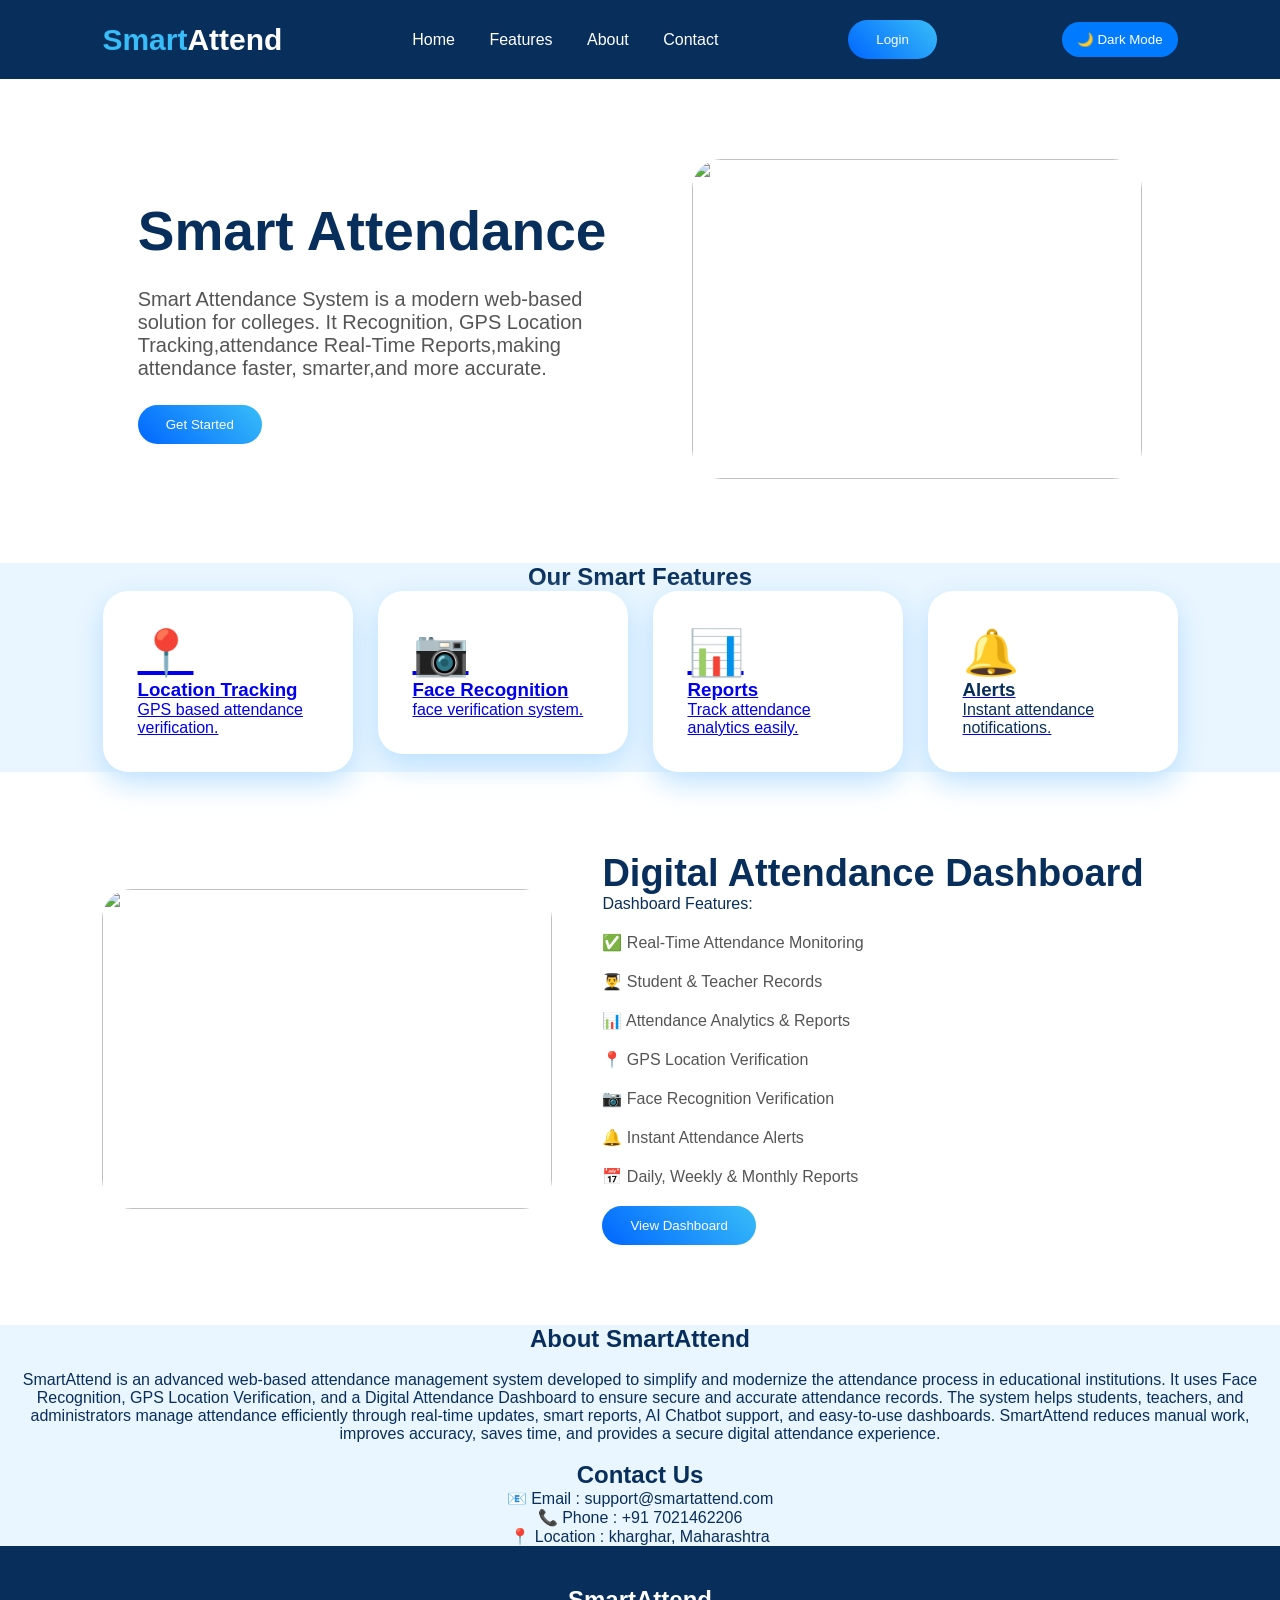
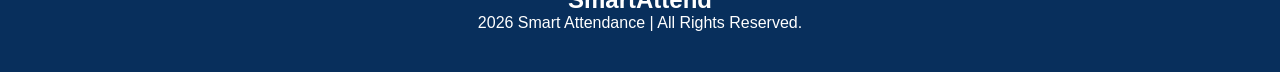
==== index.html @ 6b99a2f0 "Add files via upload" ====
<!DOCTYPE html>
<html>
<head>
    <title>Smart Attendance</title>
    <link rel="stylesheet" href="style.css">
</head>

<body>

<header>
    <div class="logo">Smart<span>Attend</span></div>

    <nav>
        <a href="#">Home</a>
        <a href="#features">Features</a>
        <a href="#about">About</a>
        <a href="#contact">Contact</a>
    </nav>
    <a href="login.html">
    <button class="login">Login</button>
    </a>
    <button onclick="toggleTheme()" id="themeBtn">🌙
        Dark Mode</button>
</header>


<section class="hero">

<div class="hero-text">
    <h1>Smart Attendance</h1>

    <p>
         Smart Attendance System is a modern 
         web-based solution for colleges. It
         Recognition, GPS Location Tracking,attendance
         Real-Time Reports,making attendance faster,
         smarter,and more accurate.
    </p>
<a href="entry.html">
    <button>Get Started</button>
</a>
</div>



<div class="zero-image">
    <img src="https://t4.ftcdn.net/jpg/06/32/01/17/360_F_632011725_wLo7D2z2Hv4Wg4Pryecac43GXLJkqv5b.jpg">
</div>

</section>



<section id="features">

<h2 style="text-align: center;">Our Smart Features</h2>

<div class="cards">

<a href="location.html" class="'feature-card">    
<div class="card">
    <div class="icon">📍</div>
    <h3>Location Tracking</h3>
    <p>GPS based attendance verification.</p>
</div>
</a>

<a href="face.html" class="feature-card">
<div class="card">
    <div class="icon">📷</div>
    <h3>Face Recognition</h3>
    <p>face verification system.</p>
</div>
</a>

<a href="report.html" class="feature-card">
<div class="card">
    <div class="icon">📊</div>   
    <h3>Reports</h3>
    <p>Track attendance analytics easily.</p>
    
</div>
</a>



<div class="card"
onclick="window.location.href='alerts.html'"
style="cursor:pointer;">    
    <div class="icon">🔔</div>
    <h3 style="text-decoration:underline;
    text-decoration-color:blue;"> 
        Alerts</h3>
    <p style="text-decoration:underline;
    text-decoration-color:blue;">
    Instant attendance notifications.</p>
</div>


</section>



<section class="dashboard">

<img src="https://images.unsplash.com/photo-1556761175-b413da4baf72">

<div>
<h2>Digital Attendance Dashboard</h2>
Dashboard Features:<br>
<p>✅ Real-Time Attendance Monitoring</p>
<p>👨‍🎓 Student & Teacher Records</p>
<p>📊 Attendance Analytics & Reports</p>
<p>📍 GPS Location Verification</p>
<p>📷 Face Recognition Verification</p>
<p>🔔 Instant Attendance Alerts</p>
<p>📅 Daily, Weekly & Monthly Reports</p>


<a href="dashboard.html">
<button class="btn">View Dashboard</button>
</a>

</div>

</section>



<section id="about">
<h2 style="text-align: center;">About SmartAttend</h2>
<br>
<p style="text-align: center;">
    SmartAttend is an advanced web-based attendance
    management system developed to simplify and
    modernize the attendance process in educational 
    institutions. It uses Face Recognition, GPS Location 
    Verification, and a Digital Attendance Dashboard to
    ensure secure and accurate attendance records.
    
    The system helps students, teachers, and
    administrators manage attendance efficiently
    through real-time updates, smart reports, AI Chatbot 
    support, and easy-to-use dashboards. SmartAttend 
    reduces manual work, improves accuracy, saves
    time, and provides a secure digital attendance 
    experience.
</p>
</section>
</br>

<section id="contact">
    <h2 style="text-align: center;">Contact Us</h2>
    <p style="text-align: center;">📧 Email : support@smartattend.com</p>
    <p style="text-align: center;">📞 Phone : +91 7021462206</p>
    <p style="text-align: center;">📍 Location : kharghar, Maharashtra</p>
    
</section>

<footer>

<h2>SmartAttend</h2>
<p>2026 Smart Attendance | All Rights Reserved.</p>

</footer>
<script>
function toggleTheme(){
    document.body.classList.toggle("dark-mode");

    let btn = document.getElementById("themeBtn");

    if(document.body.classList.contains("dark-mode")){
        btn.innerHTML="☀️ Light Mode";
    }else{
        btn.innerHTML="🌙 Dark Mode";
    }
}
</script>

</body>
</html>
---- style.css ----
html{
    scroll-behavior: smooth;
}
*{
    margin:0;
    padding:0;
    box-sizing:border-box;
    font-family:Arial,sans-serif;
}


body{
    background:#EAF6FF;
    color:#082F5C;
}


/* Header */

header{
    display:flex;
    justify-content:space-between;
    align-items:center;
    padding:20px 8%;
    background:#082F5C;
}


.logo{
    font-size:30px;
    font-weight:bold;
    color:#38BDF8;
}


.logo span{
    color:white;
}


nav a{
    color:white;
    text-decoration:none;
    margin:15px;
}


button,
.btn{
    background:linear-gradient(45deg,#0066ff,#38BDF8);
    color:white;
    border:none;
    padding:12px 28px;
    border-radius:30px;
    cursor:pointer;
}


/* Hero */

.hero{

display:flex;
justify-content:space-around;
align-items:center;
padding:80px 8%;
background:white;

}


.hero-text{
    width:45%;
}


.hero-text h1{

font-size:55px;
color:#082F5C;

}


.hero-text p{

font-size:20px;
margin:25px 0;
color:#555;

}


.zero-image img{

width:450px;
height:320px;
object-fit:cover;
border-radius:30px;

animation:bounce 2s infinite
ease-in-out;

}


@keyframes bounce{
    0%,100%{
        transform: translateY(0);
    }

50%{
transform:translateY(-15px);
}

}



/* Features */

.features{

padding:70px 8%;
text-align:center;

}


.features h2{

font-size:38px;
margin-bottom:40px;

}


.cards{

display:flex;
justify-content:center;
gap:25px;

}


.card{

background:white;
width:250px;
padding:35px;
border-radius:25px;
box-shadow:0 10px 30px #b9dfff;
transition:.3s;

}


.card:hover{

transform:translateY(-15px);

}


.icon{

font-size:45px;

}



/* Dashboard */

.dashboard{

display:flex;
align-items:center;
gap:50px;
padding:80px 8%;
background:white;

}


.dashboard img{

width:450px;
height:320px;
object-fit:cover;
border-radius:30px;

animation:bounce 2s infinite
ease-in-out;

}


@keyframes bounce{
    0%,100%{
        transform: translateY(0);
    }

50%{
transform:translateY(-15px);
}


}


.dashboard h2{

font-size:38px;

}


.dashboard p{

margin:20px 0;
color:#555;

}



/* About */

.about{

text-align:center;
padding:70px;
background:#D9F0FF;

}


.about p{

margin-top:20px;
font-size:18px;

}



/* Footer */

footer{

background:#082F5C;
color:white;
text-align:center;
padding:40px;

}
#themeBtn{
    padding:10px 15px;
    border:none;
    border-radius:20px;
    background:#007bff;
    color:white;
    cursor:pointer;
    margin-left:10px;
}

body.dark-mode{
    background:#121212;
    color:white;
}

body.dark-mode header{
    background:#000;
}

body.dark-mode .hero{
    background:#1a1a1a;
}

body.dark-mode .card{
    background:#2a2a2a;
    color:white;
}
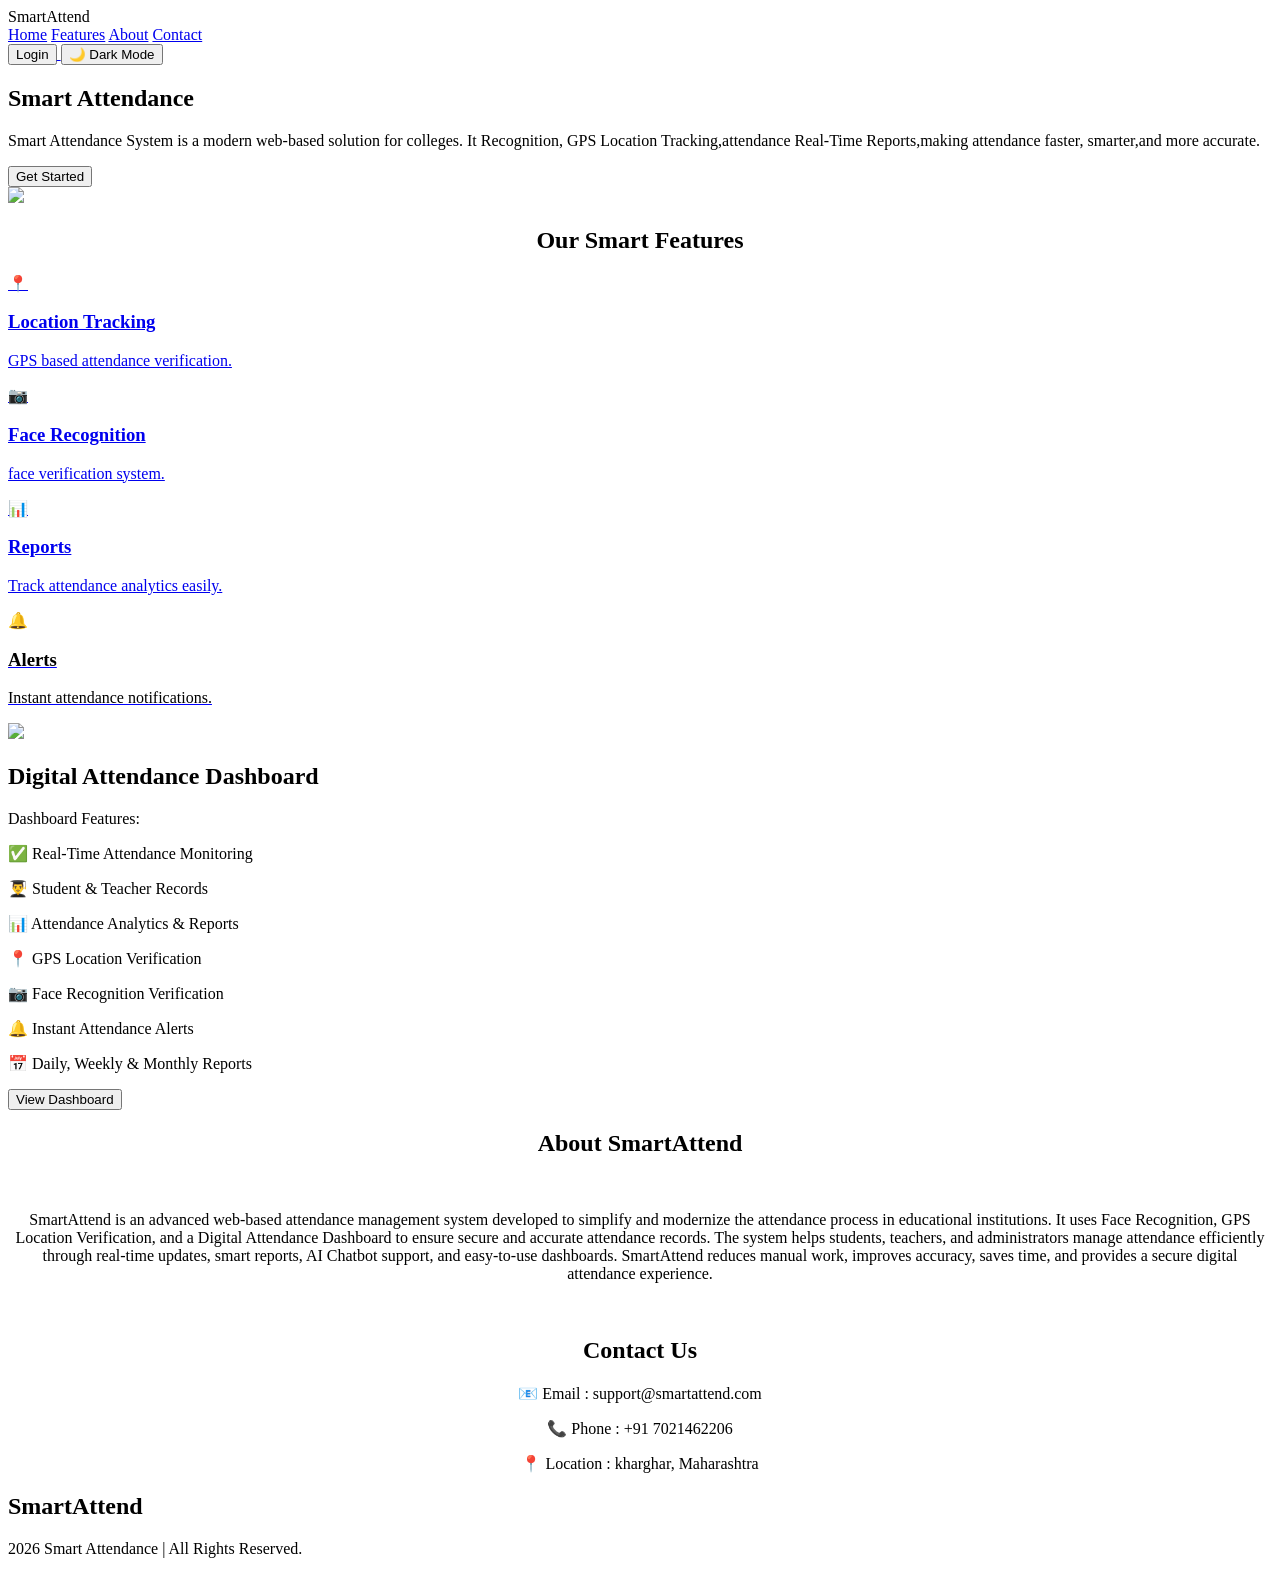
==== commit ae621282: "Update index.html" ====
--- a/index.html
+++ b/index.html
@@ -2,6 +2,7 @@
 <html>
 <head>
     <title>Smart Attendance</title>
+    <meta name="google-site-verification" content="fgCe1qZ_yo6yAHN
     <link rel="stylesheet" href="style.css">
 </head>
 
@@ -178,4 +179,4 @@
 </script>
 
 </body>
-</html>+</html>
